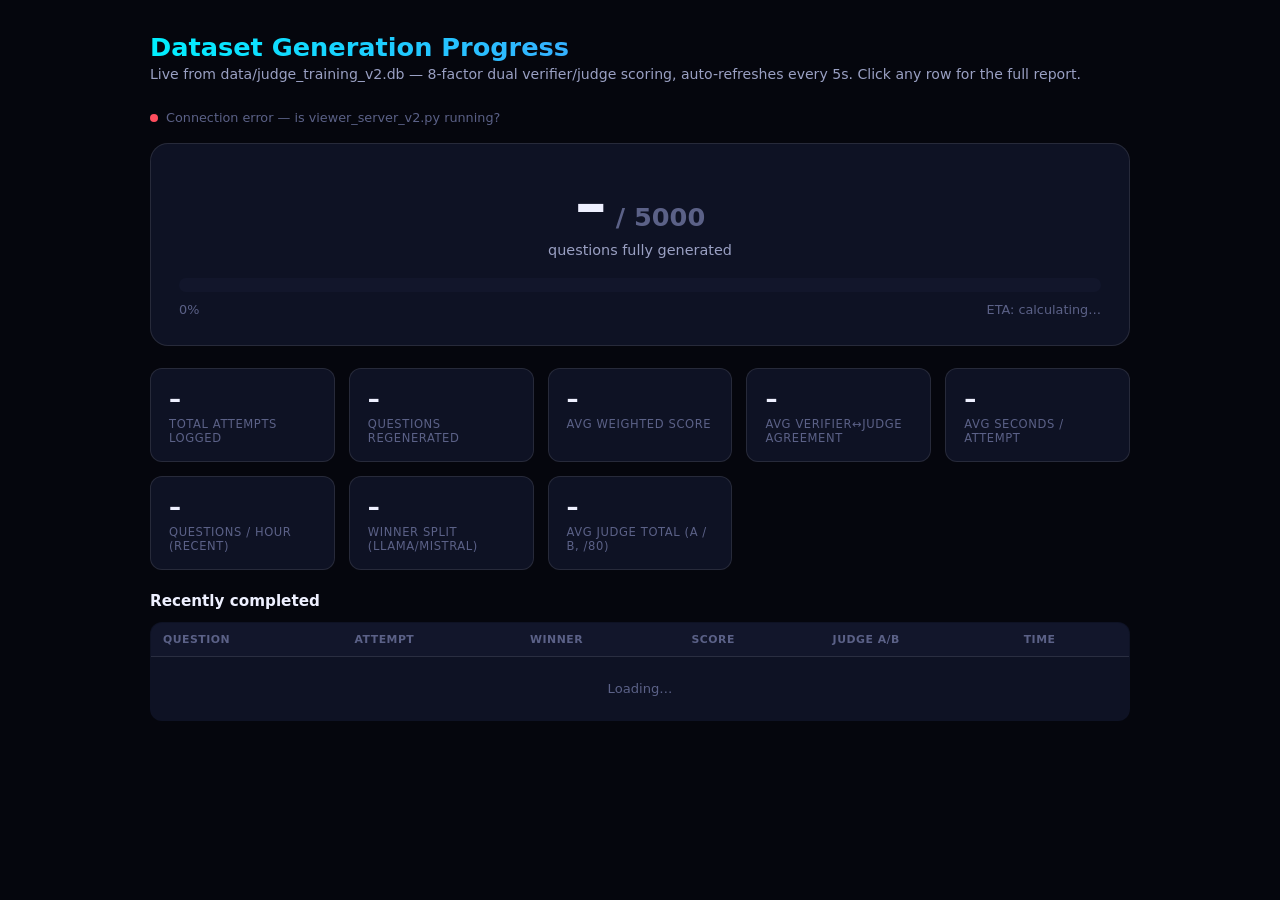
==== data_viewer_v2.html @ 2b57065a "Initial commit: Agentic Multi-LLM Validation System FYP project implementing a multi-agent pipeline " ====
<!DOCTYPE html>
<html lang="en">
<head>
<meta charset="UTF-8" />
<meta name="viewport" content="width=device-width, initial-scale=1.0" />
<title>Dataset Generation Progress — v2</title>
<style>
  :root {
    --bg: #05060d; --panel: #0e1224; --panel-2: #12162b; --line: rgba(255,255,255,0.1);
    --text: #eef0ff; --text-dim: #9aa0c3; --text-faint: #5b6187;
    --cyan: #00f0ff; --violet: #7b5cff; --magenta: #ff2ee6;
    --green: #37ff8b; --gold: #ffd23f; --red: #ff4d5e;
  }
  * { box-sizing: border-box; }
  body {
    margin: 0; background: var(--bg); color: var(--text);
    font-family: -apple-system, 'Segoe UI', system-ui, sans-serif;
    padding: 32px 20px 80px;
  }
  .wrap { max-width: 980px; margin: 0 auto; }
  h1 {
    font-size: 1.6rem; font-weight: 900; margin: 0 0 4px;
    background: linear-gradient(90deg, var(--cyan), var(--violet));
    -webkit-background-clip: text; background-clip: text; color: transparent;
  }
  .sub { color: var(--text-dim); font-size: 0.88rem; margin-bottom: 28px; }

  .hero {
    background: var(--panel); border: 1px solid var(--line); border-radius: 18px;
    padding: 28px; margin-bottom: 22px; text-align: center;
  }
  .hero-count { font-size: clamp(2.6rem, 8vw, 4rem); font-weight: 900; line-height: 1; font-variant-numeric: tabular-nums; }
  .hero-count .of { color: var(--text-faint); font-size: 0.4em; font-weight: 700; }
  .hero-label { color: var(--text-dim); font-size: 0.9rem; margin-top: 6px; }
  .bar-track { height: 14px; border-radius: 999px; background: var(--panel-2); margin: 20px 0 10px; overflow: hidden; }
  .bar-fill { height: 100%; border-radius: 999px; width: 0%; background: linear-gradient(90deg, var(--cyan), var(--violet), var(--magenta)); transition: width .6s ease; }
  .hero-meta { display: flex; justify-content: space-between; font-size: 0.8rem; color: var(--text-faint); }

  .grid { display: grid; grid-template-columns: repeat(auto-fit, minmax(180px, 1fr)); gap: 14px; margin-bottom: 22px; }
  .stat { background: var(--panel); border: 1px solid var(--line); border-radius: 12px; padding: 16px 18px; }
  .stat-val { font-size: 1.5rem; font-weight: 800; font-variant-numeric: tabular-nums; }
  .stat-lbl { font-size: 0.72rem; color: var(--text-faint); text-transform: uppercase; letter-spacing: 0.6px; margin-top: 4px; }

  .section-title { font-size: 0.95rem; font-weight: 800; margin: 0 0 12px; color: var(--text); }
  table { width: 100%; border-collapse: collapse; background: var(--panel); border: 1px solid var(--line); border-radius: 12px; overflow: hidden; font-size: 0.82rem; }
  thead th { text-align: left; padding: 10px 12px; background: var(--panel-2); color: var(--text-faint); font-size: 0.68rem; text-transform: uppercase; letter-spacing: 0.5px; border-bottom: 1px solid var(--line); }
  tbody td { padding: 9px 12px; border-bottom: 1px solid var(--line); color: var(--text-dim); }
  tbody tr:last-child td { border-bottom: none; }
  tbody tr.flash { animation: flash 1.2s ease; }
  @keyframes flash { 0% { background: rgba(0,240,255,0.18); } 100% { background: transparent; } }
  .q-cell { max-width: 320px; overflow: hidden; text-overflow: ellipsis; white-space: nowrap; color: var(--text); }
  .win-a { color: var(--cyan); font-weight: 700; }
  .win-b { color: var(--violet); font-weight: 700; }
  .score-ok { color: var(--green); }
  .score-low { color: var(--gold); }
  .attempt-badge { display: inline-block; padding: 1px 7px; border-radius: 999px; font-size: 0.68rem; font-weight: 700; background: var(--panel-2); border: 1px solid var(--line); }
  .attempt-badge.regen { color: var(--gold); border-color: var(--gold); }

  .status-line { display: flex; align-items: center; gap: 8px; font-size: 0.8rem; color: var(--text-faint); margin-bottom: 18px; }
  .dot { width: 8px; height: 8px; border-radius: 50%; background: var(--green); animation: pulse 2s infinite; }
  @keyframes pulse { 0%,100% { opacity: 1; } 50% { opacity: 0.3; } }
  .dot.stale { background: var(--red); animation: none; }

  tbody tr.row-clickable { cursor: pointer; }
  tbody tr.row-clickable:hover td { background: rgba(255,255,255,0.04); }

  .modal-overlay {
    display: none; position: fixed; inset: 0; background: rgba(0,0,0,0.65);
    z-index: 100; padding: 24px 16px; overflow-y: auto;
  }
  .modal-overlay.open { display: block; }
  .modal {
    max-width: 920px; margin: 0 auto; background: var(--panel); border: 1px solid var(--line);
    border-radius: 16px; padding: 26px 28px 32px; position: relative;
  }
  .modal-close {
    position: absolute; top: 18px; right: 18px; background: var(--panel-2); border: 1px solid var(--line);
    color: var(--text-dim); width: 32px; height: 32px; border-radius: 50%; cursor: pointer; font-size: 1rem;
  }
  .modal-close:hover { color: var(--text); }
  .modal-q { font-size: 1.05rem; font-weight: 800; color: var(--text); margin: 0 44px 4px 0; }
  .modal-meta { color: var(--text-faint); font-size: 0.78rem; margin-bottom: 20px; }
  .modal-section-title { font-size: 0.85rem; font-weight: 800; color: var(--text); margin: 24px 0 10px; padding-top: 16px; border-top: 1px solid var(--line); }
  .modal-section-title:first-of-type { border-top: none; padding-top: 0; margin-top: 0; }
  .answer-cols { display: grid; grid-template-columns: 1fr 1fr; gap: 16px; }
  .answer-col { background: var(--panel-2); border: 1px solid var(--line); border-radius: 10px; padding: 14px 16px; }
  .answer-col.is-winner { border-color: var(--green); }
  .answer-col-title { font-size: 0.75rem; font-weight: 800; text-transform: uppercase; letter-spacing: 0.5px; color: var(--text-faint); margin-bottom: 8px; }
  .answer-col.is-winner .answer-col-title { color: var(--green); }
  .answer-text { font-size: 0.82rem; color: var(--text-dim); white-space: pre-wrap; max-height: 220px; overflow-y: auto; line-height: 1.5; }
  .score-table { width: 100%; border-collapse: collapse; font-size: 0.78rem; }
  .score-table th, .score-table td { padding: 6px 10px; border-bottom: 1px solid var(--line); text-align: left; }
  .score-table th { color: var(--text-faint); font-weight: 700; text-transform: uppercase; font-size: 0.65rem; letter-spacing: 0.4px; }
  .score-table td { color: var(--text-dim); }
  .score-table td.num { text-align: center; font-variant-numeric: tabular-nums; color: var(--text); }
  .sig-grid { display: grid; grid-template-columns: repeat(auto-fit, minmax(150px, 1fr)); gap: 10px; }
  .sig-item { background: var(--panel-2); border: 1px solid var(--line); border-radius: 10px; padding: 10px 12px; }
  .sig-val { font-size: 1rem; font-weight: 800; color: var(--text); }
  .sig-lbl { font-size: 0.65rem; color: var(--text-faint); text-transform: uppercase; letter-spacing: 0.4px; margin-top: 2px; }
  .raw-block { background: var(--panel-2); border: 1px solid var(--line); border-radius: 10px; padding: 12px 14px; font-size: 0.76rem; color: var(--text-dim); white-space: pre-wrap; max-height: 260px; overflow-y: auto; line-height: 1.5; }
  details.raw-details summary { cursor: pointer; font-size: 0.78rem; color: var(--text-faint); font-weight: 700; margin-bottom: 8px; }
  details.raw-details summary:hover { color: var(--text); }
</style>
</head>
<body>
<div class="wrap">
  <h1>Dataset Generation Progress</h1>
  <div class="sub">Live from data/judge_training_v2.db — 8-factor dual verifier/judge scoring, auto-refreshes every 5s. Click any row for the full report.</div>

  <div class="status-line"><span class="dot" id="live-dot"></span><span id="status-text">Connecting…</span></div>

  <div class="hero">
    <div class="hero-count"><span id="count-done">–</span><span class="of" id="count-of"> / 5000</span></div>
    <div class="hero-label">questions fully generated</div>
    <div class="bar-track"><div class="bar-fill" id="bar-fill"></div></div>
    <div class="hero-meta">
      <span id="pct-label">0%</span>
      <span id="eta-label">ETA: calculating…</span>
    </div>
  </div>

  <div class="grid">
    <div class="stat"><div class="stat-val" id="stat-attempts">–</div><div class="stat-lbl">Total attempts logged</div></div>
    <div class="stat"><div class="stat-val" id="stat-regen">–</div><div class="stat-lbl">Questions regenerated</div></div>
    <div class="stat"><div class="stat-val" id="stat-score">–</div><div class="stat-lbl">Avg weighted score</div></div>
    <div class="stat"><div class="stat-val" id="stat-agreement">–</div><div class="stat-lbl">Avg verifier↔judge agreement</div></div>
    <div class="stat"><div class="stat-val" id="stat-elapsed">–</div><div class="stat-lbl">Avg seconds / attempt</div></div>
    <div class="stat"><div class="stat-val" id="stat-rate">–</div><div class="stat-lbl">Questions / hour (recent)</div></div>
    <div class="stat"><div class="stat-val" id="stat-wins">–</div><div class="stat-lbl">Winner split (LLaMA/Mistral)</div></div>
    <div class="stat"><div class="stat-val" id="stat-judge">–</div><div class="stat-lbl">Avg judge total (A / B, /80)</div></div>
  </div>

  <div class="section-title">Recently completed</div>
  <table>
    <thead><tr><th>Question</th><th>Attempt</th><th>Winner</th><th>Score</th><th>Judge A/B</th><th>Time</th></tr></thead>
    <tbody id="recent-body"><tr><td colspan="6" style="text-align:center;color:var(--text-faint);padding:24px;">Loading…</td></tr></tbody>
  </table>
</div>

<div class="modal-overlay" id="modal-overlay">
  <div class="modal">
    <button class="modal-close" id="modal-close" aria-label="Close">✕</button>
    <div id="modal-body">Loading…</div>
  </div>
</div>

<script>
const esc = s => String(s).replace(/&/g,'&amp;').replace(/</g,'&lt;').replace(/>/g,'&gt;');
let lastIds = new Set();
let rateHistory = []; // [{t, done}]

function fmtPct(v){ return v===null||v===undefined ? 'n/a' : Math.round(v*100)+'%'; }

async function poll() {
  try {
    const p = await fetch('/api/progress').then(r => r.json());
    if (p.error) throw new Error(p.error);

    document.getElementById('live-dot').className = 'dot';
    document.getElementById('status-text').textContent = `Live — last update ${p.last_at ? new Date(p.last_at).toLocaleTimeString() : 'n/a'}`;

    const done = p.done || 0, target = p.target || 5000;
    document.getElementById('count-done').textContent = done;
    document.getElementById('count-of').textContent = ` / ${target}`;
    const pct = (done / target) * 100;
    document.getElementById('bar-fill').style.width = pct + '%';
    document.getElementById('pct-label').textContent = pct.toFixed(1) + '%';

    document.getElementById('stat-attempts').textContent = p.attempts_total ?? '–';
    document.getElementById('stat-regen').textContent = p.regenerated_count ?? '–';
    document.getElementById('stat-score').textContent = fmtPct(p.avg_weighted_score);
    document.getElementById('stat-agreement').textContent = fmtPct(p.avg_vj_agreement);
    document.getElementById('stat-elapsed').textContent = p.avg_elapsed ? p.avg_elapsed.toFixed(0) + 's' : '–';
    document.getElementById('stat-wins').textContent = `${p.wins_a ?? 0} / ${p.wins_b ?? 0}`;
    document.getElementById('stat-judge').textContent = `${p.avg_judge_total_a ?? '–'} / ${p.avg_judge_total_b ?? '–'}`;

    // Rate + ETA from recent completion timestamps
    const times = (p.recent_completion_times || []).map(t => new Date(t).getTime()).filter(Boolean).sort((a,b)=>a-b);
    if (times.length >= 2) {
      const spanMs = times[times.length-1] - times[0];
      const perQuestionMs = spanMs / (times.length - 1);
      const rate = perQuestionMs > 0 ? (3600000 / perQuestionMs) : 0;
      document.getElementById('stat-rate').textContent = rate.toFixed(1);
      const remaining = target - done;
      if (rate > 0 && remaining > 0) {
        const etaHours = remaining / rate;
        const etaDays = etaHours / 24;
        document.getElementById('eta-label').textContent = etaDays >= 1
          ? `ETA: ~${etaDays.toFixed(1)} days`
          : `ETA: ~${etaHours.toFixed(1)} hours`;
      } else if (remaining <= 0) {
        document.getElementById('eta-label').textContent = 'Complete!';
      }
    }

    const recent = await fetch('/api/recent?limit=25').then(r => r.json());
    const rows = recent.rows || [];
    const tbody = document.getElementById('recent-body');
    if (rows.length === 0) {
      tbody.innerHTML = '<tr><td colspan="6" style="text-align:center;color:var(--text-faint);padding:24px;">No completions yet…</td></tr>';
    } else {
      const newIds = new Set();
      tbody.innerHTML = rows.map(r => {
        const rowKey = `${r.question_idx}-${r.attempt_number}`;
        newIds.add(rowKey);
        const isNew = !lastIds.has(rowKey) && lastIds.size > 0;
        const winClass = r.winner === 'A' ? 'win-a' : 'win-b';
        const winName = r.winner === 'A' ? 'LLaMA 3' : 'Mistral';
        const scoreClass = (r.weighted_score ?? 0) >= 0.68 ? 'score-ok' : 'score-low';
        const attemptClass = r.attempt_number > 1 ? 'attempt-badge regen' : 'attempt-badge';
        const ts = r.created_at ? new Date(r.created_at).toLocaleTimeString() : '';
        return `<tr class="${isNew ? 'flash' : ''} row-clickable" data-id="${r.id}">
          <td class="q-cell" title="${esc(r.question)}">${esc(r.question)}</td>
          <td><span class="${attemptClass}">#${r.attempt_number}</span></td>
          <td class="${winClass}">${winName}</td>
          <td class="${scoreClass}">${r.weighted_score !== null ? (r.weighted_score*100).toFixed(1)+'%' : '–'}</td>
          <td>${r.judge_total_a}/${r.judge_total_b}</td>
          <td>${ts}</td>
        </tr>`;
      }).join('');
      lastIds = newIds;
    }
  } catch (err) {
    document.getElementById('live-dot').className = 'dot stale';
    document.getElementById('status-text').textContent = 'Connection error — is viewer_server_v2.py running?';
  }
}

const FACTORS = [
  ['factual_correctness', 'Factual Correctness'],
  ['question_relevance', 'Question Relevance'],
  ['context_relevance', 'Context Relevance'],
  ['faithfulness', 'Faithfulness'],
  ['completeness', 'Completeness'],
  ['hallucination_free', 'Hallucination-Free'],
  ['clarity', 'Clarity'],
  ['consistency', 'Consistency'],
];

function fmtNum(v, digits) {
  if (v === null || v === undefined) return '–';
  return typeof v === 'number' ? v.toFixed(digits ?? 2) : v;
}

function scoreTable(title, detail, prefix) {
  const rows = FACTORS.map(([slug, label]) => {
    const a = detail[`${prefix}_${slug}_a`];
    const b = detail[`${prefix}_${slug}_b`];
    return `<tr><td>${label}</td><td class="num">${a ?? '–'}</td><td class="num">${b ?? '–'}</td></tr>`;
  }).join('');
  const totA = detail[`${prefix}_total_a`], totB = detail[`${prefix}_total_b`];
  return `
    <div class="modal-section-title">${title}</div>
    <table class="score-table">
      <thead><tr><th>Criterion</th><th>Answer A</th><th>Answer B</th></tr></thead>
      <tbody>${rows}<tr><td><strong>TOTAL</strong></td><td class="num"><strong>${totA ?? '–'}</strong></td><td class="num"><strong>${totB ?? '–'}</strong></td></tr></tbody>
    </table>`;
}

function renderDetail(d) {
  const winName = d.winner === 'A' ? 'LLaMA 3 (Answer A)' : 'Mistral (Answer B)';
  const aWin = d.winner === 'A', bWin = d.winner === 'B';
  document.getElementById('modal-body').innerHTML = `
    <div class="modal-q">${esc(d.question)}</div>
    <div class="modal-meta">
      Question #${d.question_idx} · Attempt ${d.attempt_number} · Winner: ${winName} ·
      Weighted score: ${d.weighted_score !== null ? (d.weighted_score*100).toFixed(1)+'%' : '–'} ·
      ${d.elapsed_secs ? d.elapsed_secs.toFixed(0)+'s' : ''} · ${d.created_at ? new Date(d.created_at).toLocaleString() : ''}
    </div>

    <div class="modal-section-title" style="border-top:none;margin-top:0;">Answers</div>
    <div class="answer-cols">
      <div class="answer-col ${aWin ? 'is-winner' : ''}">
        <div class="answer-col-title">Answer A — LLaMA 3 ${aWin ? '★ Winner' : ''}</div>
        <div class="answer-text">${esc(d.answer_a || '')}</div>
      </div>
      <div class="answer-col ${bWin ? 'is-winner' : ''}">
        <div class="answer-col-title">Answer B — Mistral ${bWin ? '★ Winner' : ''}</div>
        <div class="answer-text">${esc(d.answer_b || '')}</div>
      </div>
    </div>

    ${scoreTable('Verifier scores (phi3, independent)', d, 'verifier')}
    ${scoreTable('Judge scores (qwen3.5:9b, independent)', d, 'judge')}

    <div class="modal-section-title">Signals & weighted confidence</div>
    <div class="sig-grid">
      <div class="sig-item"><div class="sig-val">${fmtPct(d.model_agreement)}</div><div class="sig-lbl">Model agreement (A↔B)</div></div>
      <div class="sig-item"><div class="sig-val">${fmtPct(d.verifier_judge_agreement)}</div><div class="sig-lbl">Verifier↔Judge agreement</div></div>
      <div class="sig-item"><div class="sig-val">${fmtNum(d.sem_sim_a,3)} / ${fmtNum(d.sem_sim_b,3)}</div><div class="sig-lbl">Semantic similarity A/B</div></div>
      <div class="sig-item"><div class="sig-val">${fmtPct(d.wikipedia_score)}</div><div class="sig-lbl">Wikipedia fact-check</div></div>
      <div class="sig-item"><div class="sig-val">${fmtPct(d.wikidata_score)}</div><div class="sig-lbl">Wikidata fact-check</div></div>
      <div class="sig-item"><div class="sig-val">${d.weighted_score !== null ? (d.weighted_score*100).toFixed(1)+'%' : '–'}</div><div class="sig-lbl">Final weighted score</div></div>
    </div>
    ${(d.wikipedia_source || d.wikidata_source) ? `<div class="modal-meta" style="margin-top:10px;">
      ${d.wikipedia_source ? 'Wikipedia: ' + esc(d.wikipedia_source) : ''} ${d.wikidata_source ? ' · Wikidata: ' + esc(d.wikidata_source) : ''}
    </div>` : ''}

    <div class="modal-section-title">Raw model output</div>
    <details class="raw-details"><summary>Verifier raw output (phi3)</summary><div class="raw-block">${esc(d.verifier_raw || '(none)')}</div></details>
    <details class="raw-details" style="margin-top:12px;"><summary>Judge raw output (qwen3.5:9b, incl. verdict reasoning)</summary><div class="raw-block">${esc(d.judge_raw || '(none)')}</div></details>
  `;
}

async function openDetail(id) {
  const overlay = document.getElementById('modal-overlay');
  document.getElementById('modal-body').innerHTML = 'Loading…';
  overlay.classList.add('open');
  try {
    const d = await fetch(`/api/detail?id=${id}`).then(r => r.json());
    if (d.error) throw new Error(d.error);
    renderDetail(d);
  } catch (err) {
    document.getElementById('modal-body').innerHTML = `<div style="color:var(--red);">Failed to load report: ${esc(err.message)}</div>`;
  }
}

document.getElementById('recent-body').addEventListener('click', (e) => {
  const tr = e.target.closest('tr[data-id]');
  if (tr) openDetail(tr.getAttribute('data-id'));
});
document.getElementById('modal-close').addEventListener('click', () => {
  document.getElementById('modal-overlay').classList.remove('open');
});
document.getElementById('modal-overlay').addEventListener('click', (e) => {
  if (e.target.id === 'modal-overlay') document.getElementById('modal-overlay').classList.remove('open');
});

poll();
setInterval(poll, 5000);
</script>
</body>
</html>
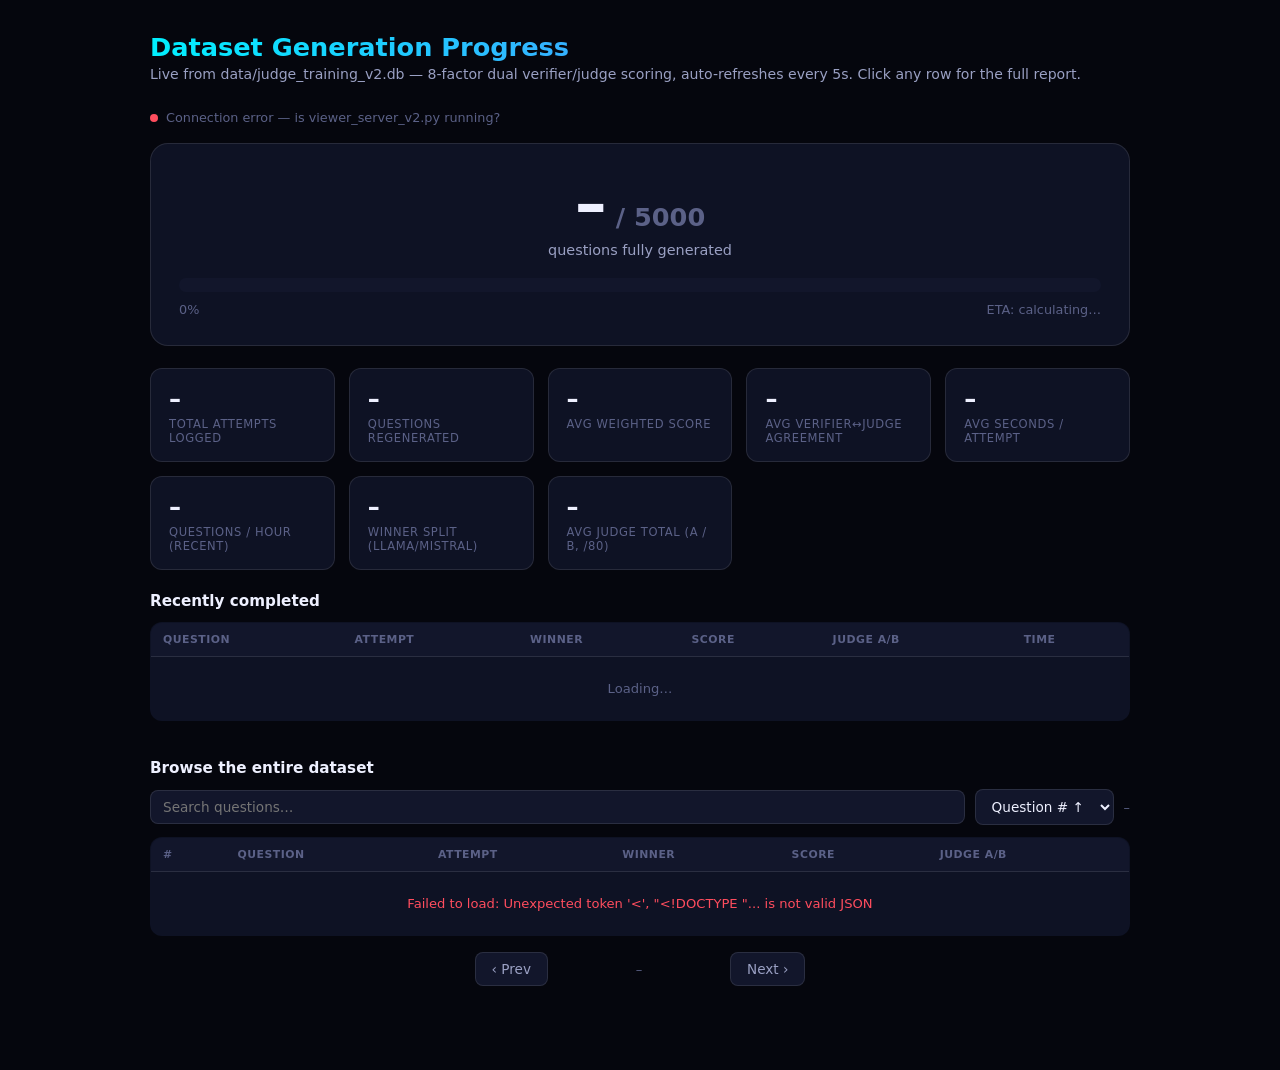
==== commit 74fec012: "Add full-dataset browse to the viewer The viewer previously showed only the ~25 most recent completi" ====
--- a/data_viewer_v2.html
+++ b/data_viewer_v2.html
@@ -49,8 +49,11 @@
   tbody tr.flash { animation: flash 1.2s ease; }
   @keyframes flash { 0% { background: rgba(0,240,255,0.18); } 100% { background: transparent; } }
   .q-cell { max-width: 320px; overflow: hidden; text-overflow: ellipsis; white-space: nowrap; color: var(--text); }
-  .win-a { color: var(--cyan); font-weight: 700; }
-  .win-b { color: var(--violet); font-weight: 700; }
+  /* Keyed to true model identity (model_a/model_b), NOT raw position - position
+     is randomized per question, so "A won" doesn't mean the same model each
+     time (see RESEARCH_LOG Section 29/30). */
+  .win-llama3 { color: var(--cyan); font-weight: 700; }
+  .win-mistral { color: var(--violet); font-weight: 700; }
   .score-ok { color: var(--green); }
   .score-low { color: var(--gold); }
   .attempt-badge { display: inline-block; padding: 1px 7px; border-radius: 999px; font-size: 0.68rem; font-weight: 700; background: var(--panel-2); border: 1px solid var(--line); }
@@ -93,6 +96,7 @@
   .score-table th { color: var(--text-faint); font-weight: 700; text-transform: uppercase; font-size: 0.65rem; letter-spacing: 0.4px; }
   .score-table td { color: var(--text-dim); }
   .score-table td.num { text-align: center; font-variant-numeric: tabular-nums; color: var(--text); }
+  .score-table tr.is-kept-attempt td { color: var(--green); font-weight: 700; }
   .sig-grid { display: grid; grid-template-columns: repeat(auto-fit, minmax(150px, 1fr)); gap: 10px; }
   .sig-item { background: var(--panel-2); border: 1px solid var(--line); border-radius: 10px; padding: 10px 12px; }
   .sig-val { font-size: 1rem; font-weight: 800; color: var(--text); }
@@ -100,6 +104,16 @@
   .raw-block { background: var(--panel-2); border: 1px solid var(--line); border-radius: 10px; padding: 12px 14px; font-size: 0.76rem; color: var(--text-dim); white-space: pre-wrap; max-height: 260px; overflow-y: auto; line-height: 1.5; }
   details.raw-details summary { cursor: pointer; font-size: 0.78rem; color: var(--text-faint); font-weight: 700; margin-bottom: 8px; }
   details.raw-details summary:hover { color: var(--text); }
+  .browse-controls { display: flex; gap: 10px; align-items: center; margin-bottom: 12px; flex-wrap: wrap; }
+  .browse-controls input, .browse-controls select { background: var(--panel-2); border: 1px solid var(--line); color: var(--text); border-radius: 8px; padding: 8px 12px; font-size: 0.85rem; font-family: inherit; }
+  .browse-controls input { flex: 1; min-width: 180px; }
+  .browse-controls input:focus, .browse-controls select:focus { outline: 2px solid var(--accent, #6E97D6); outline-offset: 1px; }
+  .browse-count { font-size: 0.8rem; color: var(--text-faint); font-variant-numeric: tabular-nums; }
+  .pager { display: flex; align-items: center; justify-content: center; gap: 16px; margin: 16px 0 4px; }
+  .pager button { background: var(--panel-2); border: 1px solid var(--line); color: var(--text-dim); border-radius: 8px; padding: 8px 16px; font-size: 0.85rem; cursor: pointer; font-family: inherit; transition: all .15s; }
+  .pager button:hover:not(:disabled) { color: var(--text); border-color: var(--text-faint); }
+  .pager button:disabled { opacity: 0.4; cursor: default; }
+  .page-info { font-size: 0.82rem; color: var(--text-faint); font-variant-numeric: tabular-nums; min-width: 150px; text-align: center; }
 </style>
 </head>
 <body>
@@ -135,6 +149,28 @@
     <thead><tr><th>Question</th><th>Attempt</th><th>Winner</th><th>Score</th><th>Judge A/B</th><th>Time</th></tr></thead>
     <tbody id="recent-body"><tr><td colspan="6" style="text-align:center;color:var(--text-faint);padding:24px;">Loading…</td></tr></tbody>
   </table>
+
+  <div class="section-title" style="margin-top:38px;">Browse the entire dataset</div>
+  <div class="browse-controls">
+    <input type="text" id="browse-search" placeholder="Search questions…" autocomplete="off" />
+    <select id="browse-order">
+      <option value="idx_asc">Question # ↑</option>
+      <option value="idx_desc">Question # ↓</option>
+      <option value="score_desc">Score ↓</option>
+      <option value="score_asc">Score ↑</option>
+      <option value="recent">Most recent</option>
+    </select>
+    <span class="browse-count" id="browse-count">–</span>
+  </div>
+  <table>
+    <thead><tr><th>#</th><th>Question</th><th>Attempt</th><th>Winner</th><th>Score</th><th>Judge A/B</th></tr></thead>
+    <tbody id="browse-body"><tr><td colspan="6" style="text-align:center;color:var(--text-faint);padding:24px;">Loading…</td></tr></tbody>
+  </table>
+  <div class="pager">
+    <button id="page-prev">‹ Prev</button>
+    <span id="page-info" class="page-info">–</span>
+    <button id="page-next">Next ›</button>
+  </div>
 </div>
 
 <div class="modal-overlay" id="modal-overlay">
@@ -171,7 +207,9 @@
     document.getElementById('stat-score').textContent = fmtPct(p.avg_weighted_score);
     document.getElementById('stat-agreement').textContent = fmtPct(p.avg_vj_agreement);
     document.getElementById('stat-elapsed').textContent = p.avg_elapsed ? p.avg_elapsed.toFixed(0) + 's' : '–';
-    document.getElementById('stat-wins').textContent = `${p.wins_a ?? 0} / ${p.wins_b ?? 0}`;
+    // True model-identity win counts (not raw position - see viewer_server_v2.py
+    // comment on wins_llama3/wins_mistral, RESEARCH_LOG Section 29/30).
+    document.getElementById('stat-wins').textContent = `${p.wins_llama3 ?? 0} / ${p.wins_mistral ?? 0}`;
     document.getElementById('stat-judge').textContent = `${p.avg_judge_total_a ?? '–'} / ${p.avg_judge_total_b ?? '–'}`;
 
     // Rate + ETA from recent completion timestamps
@@ -204,14 +242,24 @@
         const rowKey = `${r.question_idx}-${r.attempt_number}`;
         newIds.add(rowKey);
         const isNew = !lastIds.has(rowKey) && lastIds.size > 0;
-        const winClass = r.winner === 'A' ? 'win-a' : 'win-b';
-        const winName = r.winner === 'A' ? 'LLaMA 3' : 'Mistral';
-        const scoreClass = (r.weighted_score ?? 0) >= 0.68 ? 'score-ok' : 'score-low';
+        // True model identity, not raw position - position is randomized per
+        // question (RESEARCH_LOG Section 17), so "winner === 'A'" does NOT
+        // reliably mean LLaMA3 wrote it. Was hardcoded A=LLaMA3/B=Mistral
+        // here, which silently mislabeled the winner whenever the coin flip
+        // put Mistral in slot A - see RESEARCH_LOG Section 29/30.
+        const trueWinnerModel = r.winner === 'A' ? r.model_a : r.model_b;
+        const winClass = trueWinnerModel === 'mistral' ? 'win-mistral' : 'win-llama3';
+        const winName = trueWinnerModel === 'mistral' ? 'Mistral' : 'LLaMA 3';
+        const scoreClass = (r.weighted_score ?? 0) >= 0.75 ? 'score-ok' : 'score-low';
         const attemptClass = r.attempt_number > 1 ? 'attempt-badge regen' : 'attempt-badge';
+        // Shows "2/3" (kept attempt / total tried) rather than just "#2" -
+        // a bare attempt number hides that a later, discarded attempt was
+        // also tried and scored lower (see RESEARCH_LOG Section 27/28).
+        const attemptLabel = r.total_attempts > 1 ? `${r.attempt_number}/${r.total_attempts}` : `#${r.attempt_number}`;
         const ts = r.created_at ? new Date(r.created_at).toLocaleTimeString() : '';
         return `<tr class="${isNew ? 'flash' : ''} row-clickable" data-id="${r.id}">
           <td class="q-cell" title="${esc(r.question)}">${esc(r.question)}</td>
-          <td><span class="${attemptClass}">#${r.attempt_number}</span></td>
+          <td><span class="${attemptClass}" title="${r.total_attempts > 1 ? `Kept attempt ${r.attempt_number} of ${r.total_attempts} tried` : 'Only attempt'}">${attemptLabel}</span></td>
           <td class="${winClass}">${winName}</td>
           <td class="${scoreClass}">${r.weighted_score !== null ? (r.weighted_score*100).toFixed(1)+'%' : '–'}</td>
           <td>${r.judge_total_a}/${r.judge_total_b}</td>
@@ -225,6 +273,72 @@
     document.getElementById('status-text').textContent = 'Connection error — is viewer_server_v2.py running?';
   }
 }
+
+// ── Browse the entire dataset (paginated + searchable) ───────────────────
+const PAGE_SIZE = 50;
+let browseState = { offset: 0, total: 0, q: '', order: 'idx_asc' };
+
+function browseRowHtml(r) {
+  const trueWinnerModel = r.winner === 'A' ? r.model_a : r.model_b;
+  const winClass = trueWinnerModel === 'mistral' ? 'win-mistral' : 'win-llama3';
+  const winName = trueWinnerModel === 'mistral' ? 'Mistral' : 'LLaMA 3';
+  const scoreClass = (r.weighted_score ?? 0) >= 0.75 ? 'score-ok' : 'score-low';
+  const attemptClass = r.attempt_number > 1 ? 'attempt-badge regen' : 'attempt-badge';
+  const attemptLabel = r.total_attempts > 1 ? `${r.attempt_number}/${r.total_attempts}` : `#${r.attempt_number}`;
+  return `<tr class="row-clickable" data-id="${r.id}">
+    <td style="color:var(--text-faint);font-variant-numeric:tabular-nums;">${r.question_idx}</td>
+    <td class="q-cell" title="${esc(r.question)}">${esc(r.question)}</td>
+    <td><span class="${attemptClass}">${attemptLabel}</span></td>
+    <td class="${winClass}">${winName}</td>
+    <td class="${scoreClass}">${r.weighted_score !== null ? (r.weighted_score*100).toFixed(1)+'%' : '–'}</td>
+    <td>${r.judge_total_a}/${r.judge_total_b}</td>
+  </tr>`;
+}
+
+async function loadBrowse() {
+  const body = document.getElementById('browse-body');
+  try {
+    const url = `/api/browse?limit=${PAGE_SIZE}&offset=${browseState.offset}`
+      + `&q=${encodeURIComponent(browseState.q)}&order=${browseState.order}`;
+    const d = await fetch(url).then(r => r.json());
+    if (d.error) throw new Error(d.error);
+    browseState.total = d.total;
+    const rows = d.rows || [];
+    body.innerHTML = rows.length
+      ? rows.map(browseRowHtml).join('')
+      : '<tr><td colspan="6" style="text-align:center;color:var(--text-faint);padding:24px;">No matching questions.</td></tr>';
+
+    const from = d.total === 0 ? 0 : browseState.offset + 1;
+    const to = Math.min(browseState.offset + PAGE_SIZE, d.total);
+    document.getElementById('browse-count').textContent = `${d.total.toLocaleString()} question${d.total===1?'':'s'}${browseState.q ? ' matched' : ''}`;
+    document.getElementById('page-info').textContent = `${from.toLocaleString()}–${to.toLocaleString()} of ${d.total.toLocaleString()}`;
+    document.getElementById('page-prev').disabled = browseState.offset <= 0;
+    document.getElementById('page-next').disabled = to >= d.total;
+  } catch (err) {
+    body.innerHTML = `<tr><td colspan="6" style="text-align:center;color:var(--red);padding:24px;">Failed to load: ${esc(err.message)}</td></tr>`;
+  }
+}
+
+let searchTimer = null;
+document.getElementById('browse-search').addEventListener('input', (e) => {
+  clearTimeout(searchTimer);
+  searchTimer = setTimeout(() => { browseState.q = e.target.value.trim(); browseState.offset = 0; loadBrowse(); }, 250);
+});
+document.getElementById('browse-order').addEventListener('change', (e) => {
+  browseState.order = e.target.value; browseState.offset = 0; loadBrowse();
+});
+document.getElementById('page-prev').addEventListener('click', () => {
+  browseState.offset = Math.max(0, browseState.offset - PAGE_SIZE); loadBrowse();
+  document.getElementById('browse-body').scrollIntoView({ behavior: 'smooth', block: 'start' });
+});
+document.getElementById('page-next').addEventListener('click', () => {
+  if (browseState.offset + PAGE_SIZE < browseState.total) { browseState.offset += PAGE_SIZE; loadBrowse(); }
+  document.getElementById('browse-body').scrollIntoView({ behavior: 'smooth', block: 'start' });
+});
+document.getElementById('browse-body').addEventListener('click', (e) => {
+  const tr = e.target.closest('tr[data-id]');
+  if (tr) openDetail(tr.getAttribute('data-id'));
+});
 
 const FACTORS = [
   ['factual_correctness', 'Factual Correctness'],
@@ -257,25 +371,60 @@
     </table>`;
 }
 
+function attemptHistoryTable(d) {
+  const siblings = d.siblings || [];
+  if (siblings.length === 0) return '';
+  const all = [...siblings, {
+    id: d.id, attempt_number: d.attempt_number, weighted_score: d.weighted_score,
+    is_final_attempt: 1, regen_reason: d.regen_reason,
+  }].sort((a, b) => a.attempt_number - b.attempt_number);
+  const rows = all.map(s => {
+    const kept = s.is_final_attempt === 1;
+    const pct = s.weighted_score !== null ? (s.weighted_score*100).toFixed(1)+'%' : '–';
+    const why = kept ? '★ kept (highest of all attempts tried)' : 'discarded — scored lower than the kept attempt';
+    return `<tr class="${kept ? 'is-kept-attempt' : ''}">
+      <td>Attempt ${s.attempt_number}</td><td class="num">${pct}</td><td>${why}</td>
+    </tr>`;
+  }).join('');
+  return `
+    <div class="modal-section-title">Attempt history for this question (${all.length} tried)</div>
+    <table class="score-table">
+      <thead><tr><th>Attempt</th><th>Weighted score</th><th>Outcome</th></tr></thead>
+      <tbody>${rows}</tbody>
+    </table>`;
+}
+
+function modelLabel(slug) {
+  return slug === 'mistral' ? 'Mistral' : 'LLaMA 3';
+}
+
 function renderDetail(d) {
-  const winName = d.winner === 'A' ? 'LLaMA 3 (Answer A)' : 'Mistral (Answer B)';
+  // Answer A/B is just a slot - which model actually wrote it is in
+  // model_a/model_b (randomized per question, RESEARCH_LOG Section 17).
+  // Was hardcoded A=LLaMA3/B=Mistral here, mislabeling both the winner AND
+  // which answer text belongs to which model whenever the coin flip swapped
+  // them - see RESEARCH_LOG Section 29/30.
+  const nameA = modelLabel(d.model_a), nameB = modelLabel(d.model_b);
   const aWin = d.winner === 'A', bWin = d.winner === 'B';
+  const winName = `${aWin ? nameA : nameB} (Answer ${d.winner})`;
   document.getElementById('modal-body').innerHTML = `
     <div class="modal-q">${esc(d.question)}</div>
     <div class="modal-meta">
-      Question #${d.question_idx} · Attempt ${d.attempt_number} · Winner: ${winName} ·
+      Question #${d.question_idx} · Attempt ${d.attempt_number}${d.siblings && d.siblings.length ? ` of ${d.siblings.length + 1} tried` : ''} · Winner: ${winName} ·
       Weighted score: ${d.weighted_score !== null ? (d.weighted_score*100).toFixed(1)+'%' : '–'} ·
       ${d.elapsed_secs ? d.elapsed_secs.toFixed(0)+'s' : ''} · ${d.created_at ? new Date(d.created_at).toLocaleString() : ''}
     </div>
 
+    ${attemptHistoryTable(d)}
+
     <div class="modal-section-title" style="border-top:none;margin-top:0;">Answers</div>
     <div class="answer-cols">
       <div class="answer-col ${aWin ? 'is-winner' : ''}">
-        <div class="answer-col-title">Answer A — LLaMA 3 ${aWin ? '★ Winner' : ''}</div>
+        <div class="answer-col-title">Answer A — ${nameA} ${aWin ? '★ Winner' : ''}</div>
         <div class="answer-text">${esc(d.answer_a || '')}</div>
       </div>
       <div class="answer-col ${bWin ? 'is-winner' : ''}">
-        <div class="answer-col-title">Answer B — Mistral ${bWin ? '★ Winner' : ''}</div>
+        <div class="answer-col-title">Answer B — ${nameB} ${bWin ? '★ Winner' : ''}</div>
         <div class="answer-text">${esc(d.answer_b || '')}</div>
       </div>
     </div>
@@ -328,6 +477,7 @@
 
 poll();
 setInterval(poll, 5000);
+loadBrowse();
 </script>
 </body>
 </html>
